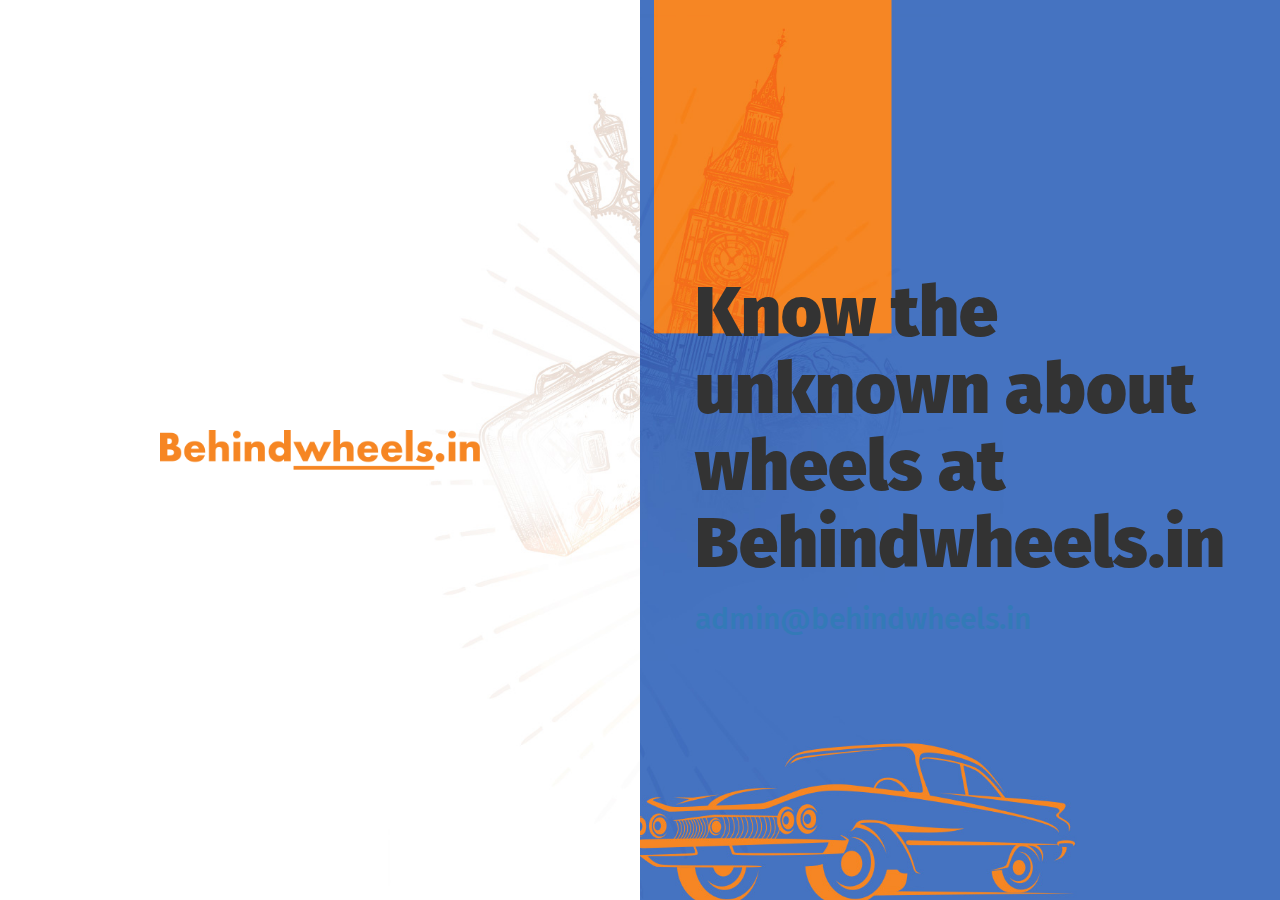
==== index.html @ 72acda0f "initial website" ====
<!DOCTYPE html>
<html lang="en">
<head>
  <meta charset="utf-8">
  <meta http-equiv="X-UA-Compatible" content="IE=edge">
  <meta name="viewport" content="width=device-width, initial-scale=1">
  <!-- The above 3 meta tags *must* come first in the head; any other head content must come *after* these tags -->
  <title>BehindWheels</title>
  <link href="https://fonts.googleapis.com/css?family=Fira+Sans" rel="stylesheet">
  <link rel="stylesheet" href="fonts/font-awesome/css/font-awesome.min.css"> <!-- Font Awesome -->
  <link rel="stylesheet" href="css/normalize.css"> <!-- CSS reset -->
  <link rel="stylesheet" href="css/bootstrap.min.css"> <!-- Bootstrap Grid -->
  <link rel="stylesheet" href="https://cdn.linearicons.com/free/1.0.0/icon-font.min.css">
	<link rel="stylesheet" href="css/style.css"> <!-- Resource style -->

  <!-- HTML5 shim and Respond.js for IE8 support of HTML5 elements and media queries -->
  <!-- WARNING: Respond.js doesn't work if you view the page via file:// -->
  <!--[if lt IE 9]>
    <script src="https://oss.maxcdn.com/html5shiv/3.7.2/html5shiv.min.js"></script>
    <script src="https://oss.maxcdn.com/respond/1.4.2/respond.min.js"></script>
  <![endif]-->
</head>
<body>
  <section id="features">
    <div class="row">
      <div class="col-md-6">
        <div class="coming-soon-left">
            <div class="logo-centre">

            </div>
        </div>
      </div>
      <div class="col-md-6">
        <div class="coming-soon-right">
            <div class="hero-text">
                <h1>Know the unknown about wheels at Behindwheels.in</h1>
                <div class="f-icon">
                  <h2>
                    <i class="lnr lnr-envelope"></i>
                    <a href="mailto:admin@behindwheels.in">admin@behindwheels.in</a>
                  </h2>
                </div>
            </div>
        </div>
      </div>
    </div>
  </section>

  <script src="js/jquery-2.1.4.min.js"></script> <!-- jQuery -->
  <script src="js/main.js"></script>  <!-- Main Script -->
</body>
</html>
---- css/style.css ----
body {
  font-family: 'Fira Sans', sans-serif;
}

h1 {
    font-size: 5em; /* 40px/16=2.5em */
    font-weight: 1000;
}
.row {
  margin: 0;
}

.col-md-6 {
  padding: 0;
}

.coming-soon-left {
  background-image: url("../images/left-image.jpg");
  background-color: #0078d7;
  background-size:     cover;                      /* <------ */
  background-repeat:   no-repeat;
  background-position: center center;
}

.coming-soon-right {
  background-image: url("../images/right-image.jpg");
  background-color: #ffffff;
  background-size:     cover;                      /* <------ */
  background-repeat:   no-repeat;
  background-position: center center;
}

.logo-centre {
  background-image: url("../images/logo.png");
  background-repeat:   no-repeat;
  background-position: center center;
  background-size: 50% auto;
}

.hero-text {
    text-align: left;
    position: absolute;
    top: 50%;
    left: 50%;
    transform: translate(-50%, -50%);
    padding-left: 10px;
    padding-right:10px;
}
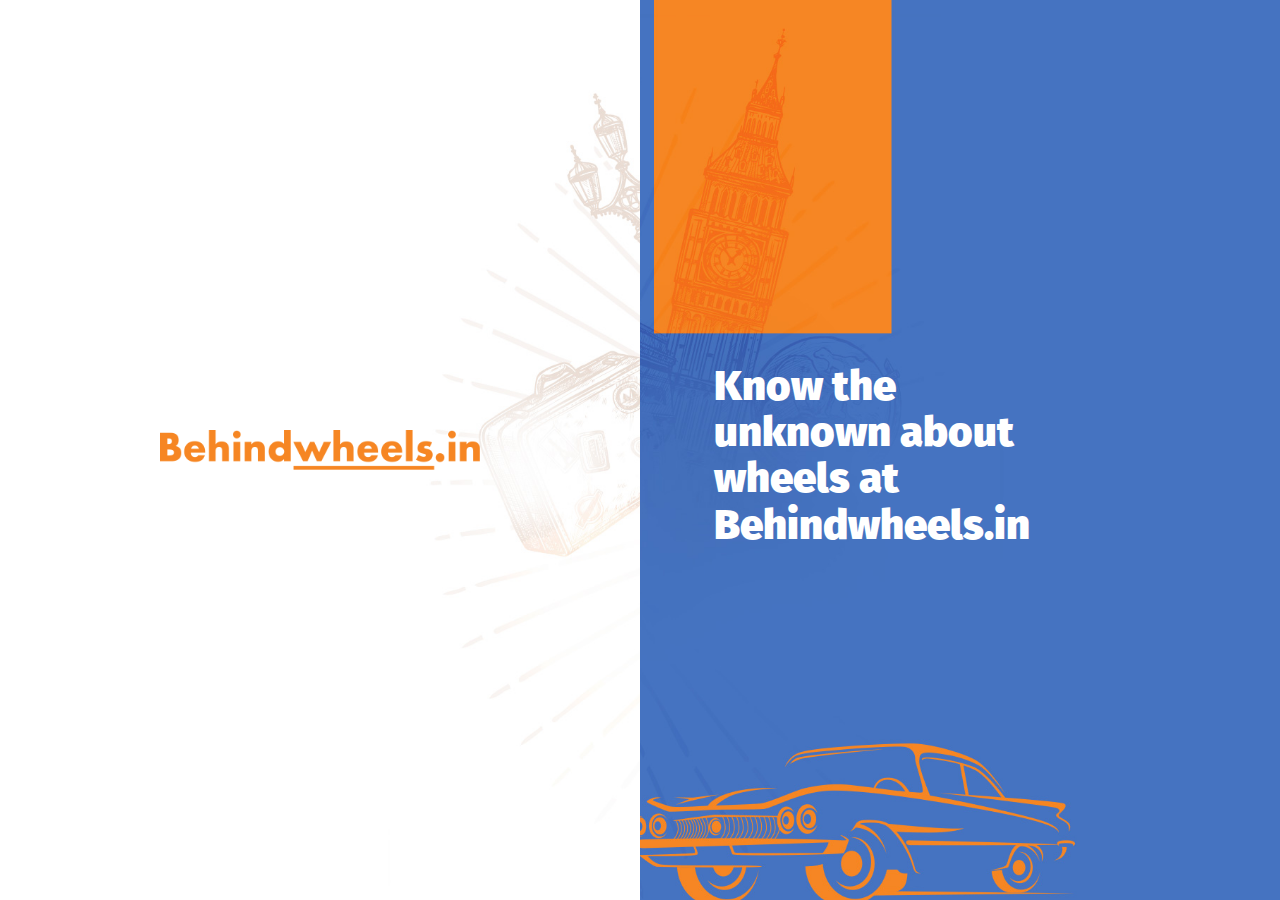
==== commit 540caec2: "Cosmetic changes" ====
--- a/index.html
+++ b/index.html
@@ -34,12 +34,12 @@
         <div class="coming-soon-right">
             <div class="hero-text">
                 <h1>Know the unknown about wheels at Behindwheels.in</h1>
-                <div class="f-icon">
+                <!-- <div class="f-icon">
                   <h2>
                     <i class="lnr lnr-envelope"></i>
                     <a href="mailto:admin@behindwheels.in">admin@behindwheels.in</a>
                   </h2>
-                </div>
+                </div> -->
             </div>
         </div>
       </div>
--- a/css/style.css
+++ b/css/style.css
@@ -3,7 +3,8 @@
 }
 
 h1 {
-    font-size: 5em; /* 40px/16=2.5em */
+    color: white;
+    font-size: 3em; /* 40px/16=2.5em */
     font-weight: 1000;
 }
 .row {
@@ -41,7 +42,7 @@
     text-align: left;
     position: absolute;
     top: 50%;
-    left: 50%;
+    left: 40%;
     transform: translate(-50%, -50%);
     padding-left: 10px;
     padding-right:10px;
